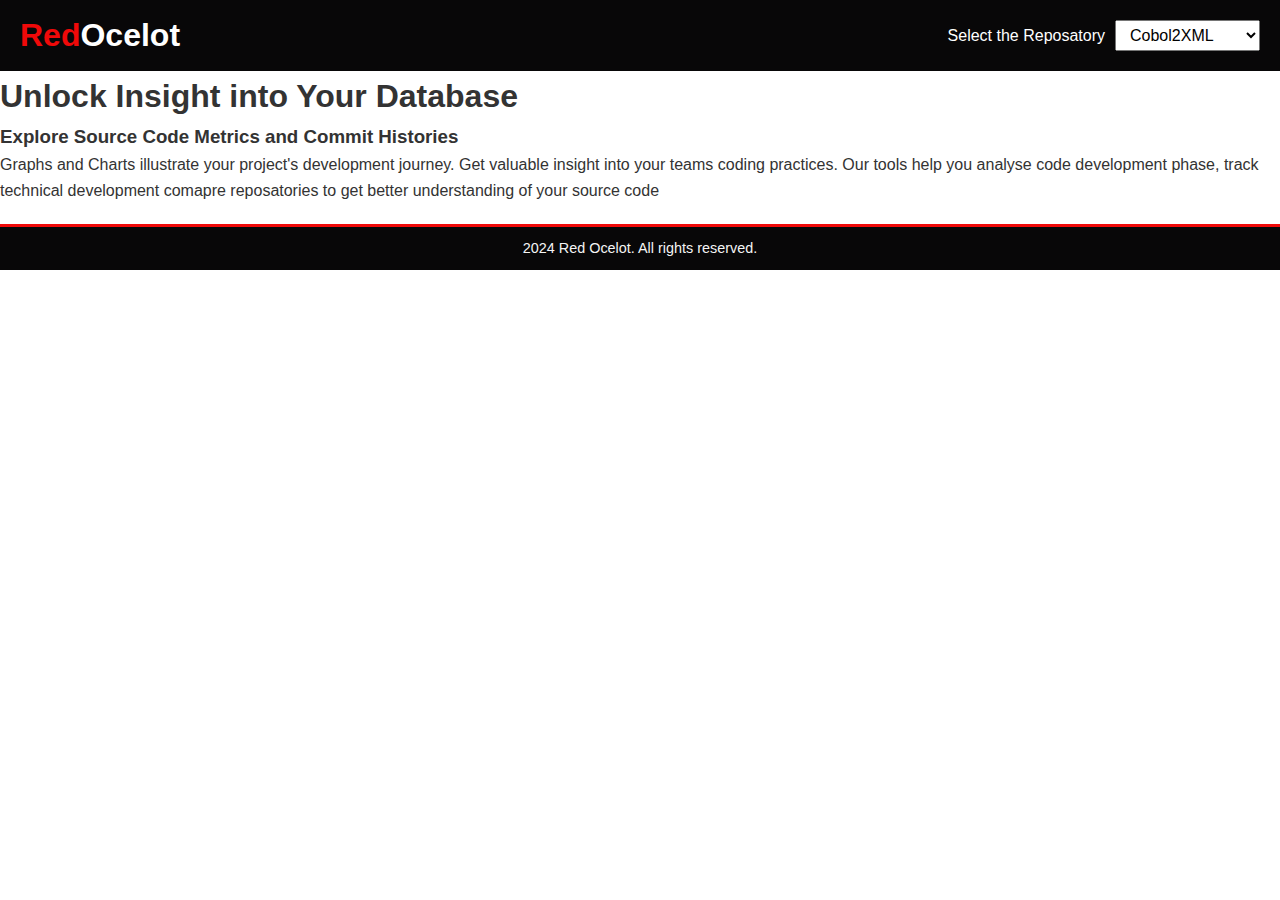
==== index.html @ 2a275e19 "Merge branch 'master' of https://github.com/RjSaqii/Red-Ocelot-Frontend merged to push changes" ====
<html>
<head>
    <meta charset="utf-8">
    <meta name="viewport" content="width=device-width, initial-scale=1"></meta>
    <link rel="stylesheet" href="style/stylesheet.css">
    <title> Red Ocelot</title> 

    <nav class="navbar">
        <h1><span class="red-text">Red</span><span class="white-text">Ocelot </span></h1>
        <div class="navbar-brand">
            <div id="dropdown-container">
                <label for="repo-dropdown"><span class="white-text"> Select the Reposatory</span></label>
                <select id="repo-dropdown">
                    <option value = "Cobol2XML">Cobol2XML</option>
                    <option value = "dubbo">dubbo</option>
                    <option value = "fhir-data-pipes"> fhir-data-pipes</option>
                </select>

            </div>
        </div>    
    </nav>

</head>
<body>
    <div class="main-content">
        <h1><strong>Unlock Insight into Your Database</strong></h1>
            <h3>Explore Source Code Metrics and Commit Histories</h3>
        <p>
            Graphs and Charts illustrate your project's development journey. Get valuable insight into your teams 
            coding practices. Our tools help you analyse code development phase, track technical development
                    comapre reposatories to get better understanding of your source code

        </p>
    </div>
<!-- 
    <div id="button-container">
        
        <button href="" onclick="showChart('Histogram')">Histogram</button>
        <button onclick="showChart('BarChart')">Bar Chart</button>
        <button onclick="showChart('Heatmap')">Heat Map</button>
        <button onclick="showChart('Piechart')">Pie Chart</button>
    </div>
     -->
</body>


    
        

    

</body>

<footer>
    <p>2024 Red Ocelot. All rights reserved.</p>
</footer>
</html>
---- style/stylesheet.css ----
/* General Reset */
* {
    margin: 0;
    padding: 0;
    box-sizing: border-box;
    font-family: Arial, sans-serif;
}

/* Body Styling */
body {
    background-color: #ffff;
    color: #333;
    line-height: 1.6;
}

/* Container */
.container-fluid {
    max-width: 1200px;
    margin: 0 auto;
    padding: 20px;
}

/* Navbar Styling */
.navbar {
    background-color: #080708;
    padding: 10px 20px;
    display: flex;
    justify-content: space-between;
    align-items: center;
}

.navbar-brand a {
    color: #f00909;
    text-decoration: none;
    font-size: 1.5em;
    font-weight: bold;
}

.navbar-menu {
    display: flex;
    gap: 20px;
    list-style: none;
}

.navbar-menu a {
    color: #f00909;
    text-decoration: none;
    font-weight: bold;
    font-size: 1em;
    transition: color 0.3s ease;
}

.navbar-menu a:hover {
    color: #fff;
}

/* Chart Containers */
.chart-container {
    display: none; /* Hide all charts by default */
    padding: 20px;
    background: #fff;
    border: 1px solid #ddd;
    border-radius: 8px;
    margin-top: 20px;
    box-shadow: 0 4px 6px rgba(0, 0, 0, 0.1);
}

.chart-container h2 {
    font-size: 1.5em;
    margin-bottom: 10px;
    color: #ffffff;
}

/* Footer Styling */
footer {
    text-align: center;
    padding: 10px 0;
    background-color: #080708;
    color: #f4f4f4;
    font-size: 0.9em;
    margin-top: 20px;
    border-top: 3px solid rgb(240, 9, 9);
}
#dropdown-container{
    display: flex;
    align-items: center;
}
#repo-dropdown{
    margin-left: 10px;
    padding: 5px 10px;
    font-size: 16px;
}
.main_content{
    align-items: center;
    line-height: 10px;
}
.red-text{
    color:#f00909
}
.white-text{
    color: white;
}
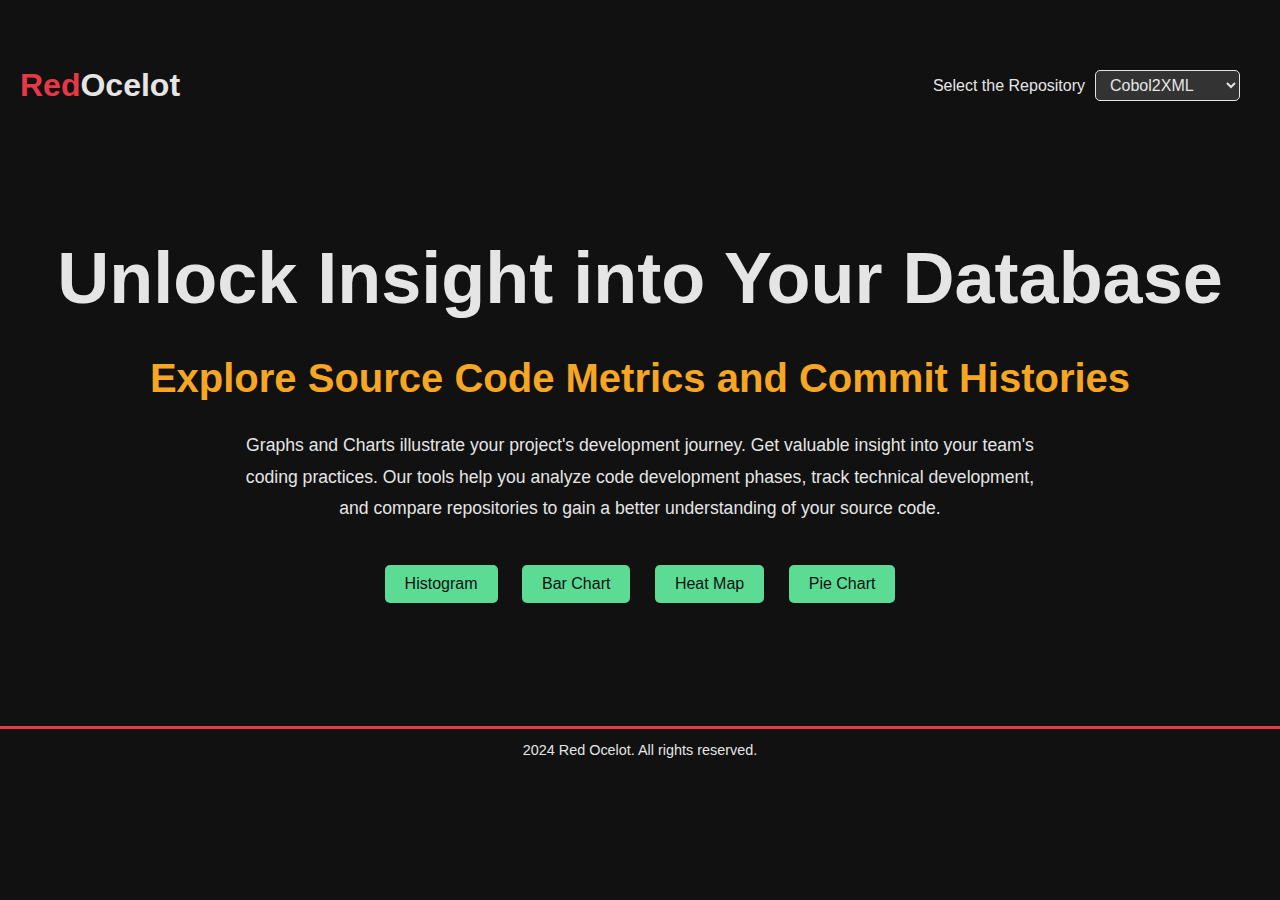
==== commit c211e619: "Changed Index & CSS" ====
--- a/index.html
+++ b/index.html
@@ -6,52 +6,40 @@
     <title> Red Ocelot</title> 
 
     <nav class="navbar">
-        <h1><span class="red-text">Red</span><span class="white-text">Ocelot </span></h1>
+        <h1><span class="red-text">Red</span><span class="white-text">Ocelot</span></h1>
         <div class="navbar-brand">
             <div id="dropdown-container">
-                <label for="repo-dropdown"><span class="white-text"> Select the Reposatory</span></label>
+                <label for="repo-dropdown"><span class="white-text">Select the Repository</span></label>
                 <select id="repo-dropdown">
-                    <option value = "Cobol2XML">Cobol2XML</option>
-                    <option value = "dubbo">dubbo</option>
-                    <option value = "fhir-data-pipes"> fhir-data-pipes</option>
+                    <option value="Cobol2XML">Cobol2XML</option>
+                    <option value="dubbo">dubbo</option>
+                    <option value="fhir-data-pipes">fhir-data-pipes</option>
                 </select>
-
             </div>
         </div>    
     </nav>
+</head>
 
-</head>
 <body>
     <div class="main-content">
         <h1><strong>Unlock Insight into Your Database</strong></h1>
-            <h3>Explore Source Code Metrics and Commit Histories</h3>
+        <h3>Explore Source Code Metrics and Commit Histories</h3>
         <p>
-            Graphs and Charts illustrate your project's development journey. Get valuable insight into your teams 
-            coding practices. Our tools help you analyse code development phase, track technical development
-                    comapre reposatories to get better understanding of your source code
-
+            Graphs and Charts illustrate your project's development journey. Get valuable insight into your team's 
+            coding practices. Our tools help you analyze code development phases, track technical development,
+            and compare repositories to gain a better understanding of your source code.
         </p>
     </div>
-<!-- 
+ 
     <div id="button-container">
-        
-        <button href="" onclick="showChart('Histogram')">Histogram</button>
+        <button href="#" onclick="showChart('Histogram')">Histogram</button>
         <button onclick="showChart('BarChart')">Bar Chart</button>
         <button onclick="showChart('Heatmap')">Heat Map</button>
         <button onclick="showChart('Piechart')">Pie Chart</button>
-    </div>
-     -->
-</body>
-
-
-    
-        
-
-    
-
+    </div>     
 </body>
 
 <footer>
     <p>2024 Red Ocelot. All rights reserved.</p>
 </footer>
-</html>
+</html>--- a/style/stylesheet.css
+++ b/style/stylesheet.css
@@ -3,14 +3,21 @@
     margin: 0;
     padding: 0;
     box-sizing: border-box;
-    font-family: Arial, sans-serif;
+    font-family: Poppins, sans-serif;
+    background-color: #111111;
+    color: #e5e5e5;
 }
 
 /* Body Styling */
 body {
-    background-color: #ffff;
-    color: #333;
-    line-height: 1.6;
+    line-height: 1.6;    
+    display: flex; 
+    flex-direction: column; 
+    min-height: 100vh;
+}
+
+body > * {
+    flex: 1; 
 }
 
 /* Container */
@@ -22,7 +29,7 @@
 
 /* Navbar Styling */
 .navbar {
-    background-color: #080708;
+    background-color: #111111;
     padding: 10px 20px;
     display: flex;
     justify-content: space-between;
@@ -54,49 +61,93 @@
     color: #fff;
 }
 
-/* Chart Containers */
-.chart-container {
-    display: none; /* Hide all charts by default */
-    padding: 20px;
-    background: #fff;
-    border: 1px solid #ddd;
-    border-radius: 8px;
-    margin-top: 20px;
-    box-shadow: 0 4px 6px rgba(0, 0, 0, 0.1);
+/* Dropdown Styling */
+#dropdown-container {
+    display: flex;
+    align-items: center;
+    margin-right: 20px; 
 }
 
-.chart-container h2 {
-    font-size: 1.5em;
+#repo-dropdown {
+    margin-left: 10px; 
+    padding: 5px 10px;
+    font-size: 16px;
+    border: 1px solid #e5e5e5; 
+    background-color: #333333; 
+    color: #e5e5e5;
+    border-radius: 5px;
+    transition: background-color 0.3s ease;
+}
+
+#repo-dropdown:hover {
+    background-color: #444444; 
+}
+
+/* Main Content Styling */
+.main-content {
+    text-align: center; 
+    margin-top: 50px; 
+}
+
+.main-content h1 {
+    color: #5CDB95; 
+    font-size: 4.5em;
     margin-bottom: 10px;
-    color: #ffffff;
+}
+
+.main-content h3 {
+    color: #F5A623; 
+    font-size: 2.5em;
+    margin-bottom: 20px;
+}
+
+.main-content p {
+    font-size: 1.1em;
+    line-height: 1.8;
+    max-width: 800px;
+    margin: 0 auto;
+    color: #e5e5e5;
+}
+
+/* Button Styling */
+#button-container {
+    text-align: center;
+    margin-top: 30px;
+}
+
+#button-container button {
+    background-color: #5CDB95;
+    color: #111111;
+    font-size: 1em;
+    padding: 10px 20px;
+    margin: 10px;
+    border: none;
+    border-radius: 5px;
+    cursor: pointer;
+    transition: background-color 0.3s ease, transform 0.2s ease;
+}
+
+#button-container button:hover {
+    background-color: #444444;
+    color: #e5e5e5;
+    transform: scale(1.05);
+}
+
+/* Accent Colors for Highlights */
+.red-text {
+    color: #E63946;
+}
+
+.white-text {
+    color: #e5e5e5;
 }
 
 /* Footer Styling */
 footer {
     text-align: center;
     padding: 10px 0;
-    background-color: #080708;
-    color: #f4f4f4;
+    color: #e5e5e5;
     font-size: 0.9em;
     margin-top: 20px;
-    border-top: 3px solid rgb(240, 9, 9);
+    border-top: 3px solid #E63946;
 }
-#dropdown-container{
-    display: flex;
-    align-items: center;
-}
-#repo-dropdown{
-    margin-left: 10px;
-    padding: 5px 10px;
-    font-size: 16px;
-}
-.main_content{
-    align-items: center;
-    line-height: 10px;
-}
-.red-text{
-    color:#f00909
-}
-.white-text{
-    color: white;
-}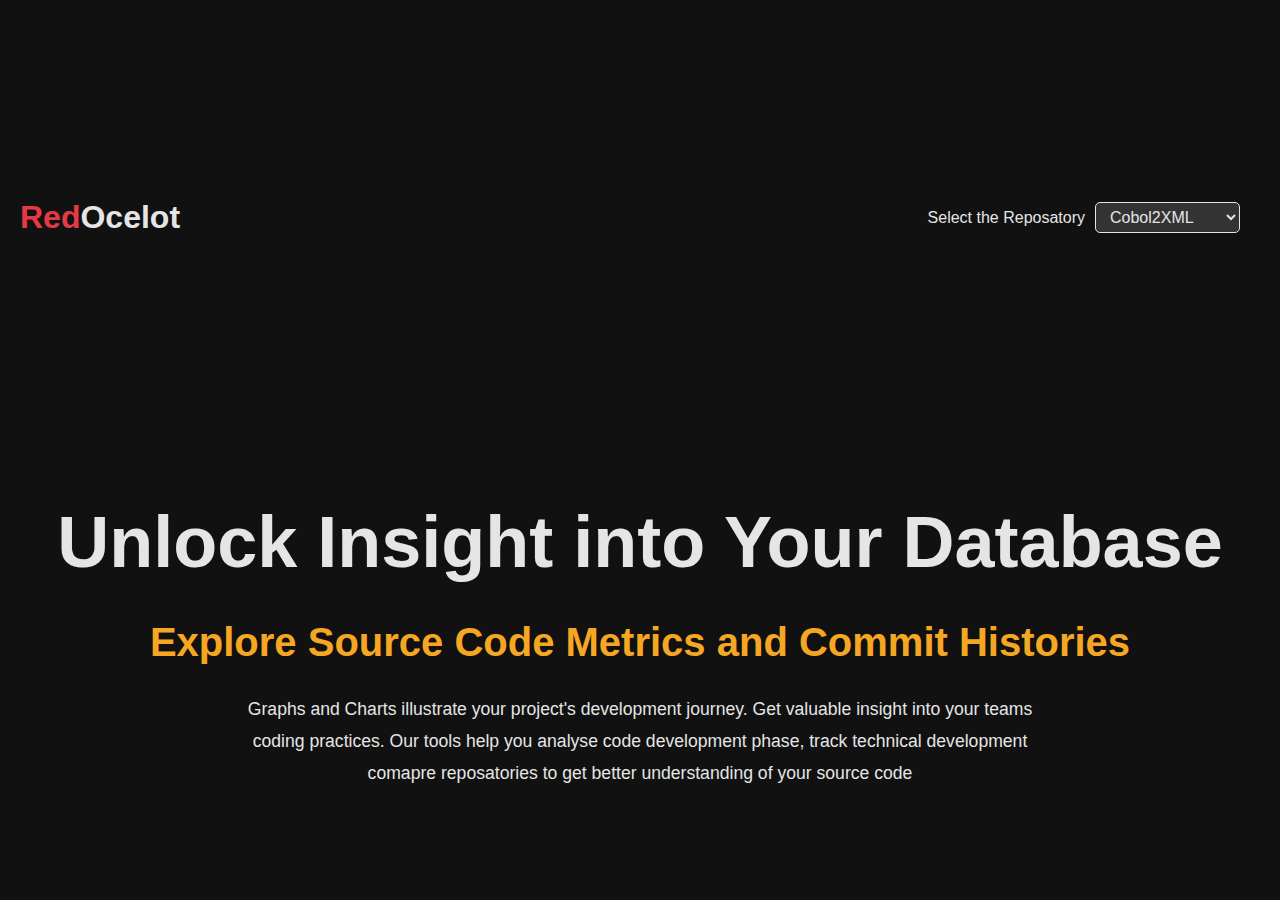
==== commit 4058bd90: "added methods to integrate API, added methods to create pie chart visualisation, have one working vi" ====
--- a/index.html
+++ b/index.html
@@ -6,40 +6,55 @@
     <title> Red Ocelot</title> 
 
     <nav class="navbar">
-        <h1><span class="red-text">Red</span><span class="white-text">Ocelot</span></h1>
+        <h1><span class="red-text">Red</span><span class="white-text">Ocelot </span></h1>
         <div class="navbar-brand">
             <div id="dropdown-container">
-                <label for="repo-dropdown"><span class="white-text">Select the Repository</span></label>
+                <label for="repo-dropdown"><span class="white-text"> Select the Reposatory</span></label>
                 <select id="repo-dropdown">
-                    <option value="Cobol2XML">Cobol2XML</option>
-                    <option value="dubbo">dubbo</option>
-                    <option value="fhir-data-pipes">fhir-data-pipes</option>
+                    <option value = "Cobol2XML">Cobol2XML</option>
+                    <option value = "dubbo">dubbo</option>
+                    <option value = "fhir-data-pipes"> fhir-data-pipes</option>
                 </select>
+
             </div>
         </div>    
     </nav>
+
 </head>
-
 <body>
     <div class="main-content">
         <h1><strong>Unlock Insight into Your Database</strong></h1>
-        <h3>Explore Source Code Metrics and Commit Histories</h3>
+            <h3>Explore Source Code Metrics and Commit Histories</h3>
         <p>
-            Graphs and Charts illustrate your project's development journey. Get valuable insight into your team's 
-            coding practices. Our tools help you analyze code development phases, track technical development,
-            and compare repositories to gain a better understanding of your source code.
+            Graphs and Charts illustrate your project's development journey. Get valuable insight into your teams 
+            coding practices. Our tools help you analyse code development phase, track technical development
+                    comapre reposatories to get better understanding of your source code
+
         </p>
     </div>
- 
+
+    
+
+<!-- 
     <div id="button-container">
-        <button href="#" onclick="showChart('Histogram')">Histogram</button>
+        
+        <button href="" onclick="showChart('Histogram')">Histogram</button>
         <button onclick="showChart('BarChart')">Bar Chart</button>
         <button onclick="showChart('Heatmap')">Heat Map</button>
         <button onclick="showChart('Piechart')">Pie Chart</button>
-    </div>     
+    </div>
+    
+</body>
+
+
+    
+        
+
+    
+
 </body>
 
 <footer>
     <p>2024 Red Ocelot. All rights reserved.</p>
 </footer>
-</html>+</html>
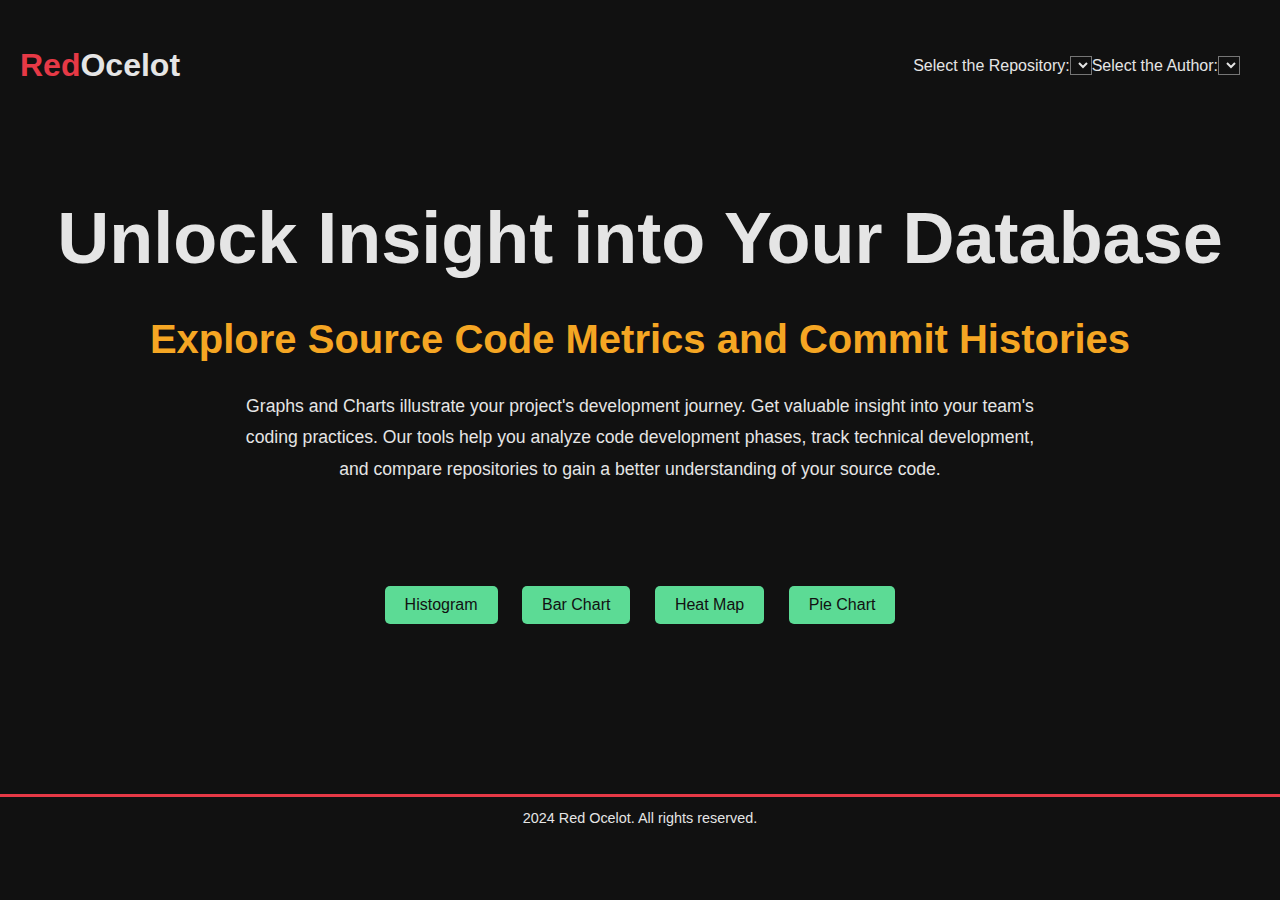
==== commit 0f9f7fe9: "dropdown repo" ====
--- a/index.html
+++ b/index.html
@@ -1,60 +1,90 @@
-<html>
+<!DOCTYPE html>
+<html lang="en">
 <head>
-    <meta charset="utf-8">
-    <meta name="viewport" content="width=device-width, initial-scale=1"></meta>
+    <meta charset="UTF-8">
+    <meta name="viewport" content="width=device-width, initial-scale=1.0">
     <link rel="stylesheet" href="style/stylesheet.css">
-    <title> Red Ocelot</title> 
+    <title>Red Ocelot</title>
+</head>
 
+<body>
+    <!-- Navbar -->
     <nav class="navbar">
-        <h1><span class="red-text">Red</span><span class="white-text">Ocelot </span></h1>
+        <h1><span class="red-text">Red</span><span class="white-text">Ocelot</span></h1>
         <div class="navbar-brand">
             <div id="dropdown-container">
-                <label for="repo-dropdown"><span class="white-text"> Select the Reposatory</span></label>
-                <select id="repo-dropdown">
-                    <option value = "Cobol2XML">Cobol2XML</option>
-                    <option value = "dubbo">dubbo</option>
-                    <option value = "fhir-data-pipes"> fhir-data-pipes</option>
+                <label for="multioptions"><span class="white-text">Select the Repository:</span></label>
+                <select id="multioptions" name="multioptions">
                 </select>
 
+                <label for="authors"><span class="white-text">Select the Author:</span></label>
+                <select name="authors" id="authors">
+                </select>
             </div>
         </div>    
     </nav>
-
-</head>
-<body>
+    <!-- Main Content -->
     <div class="main-content">
         <h1><strong>Unlock Insight into Your Database</strong></h1>
-            <h3>Explore Source Code Metrics and Commit Histories</h3>
+        <h3>Explore Source Code Metrics and Commit Histories</h3>
         <p>
-            Graphs and Charts illustrate your project's development journey. Get valuable insight into your teams 
-            coding practices. Our tools help you analyse code development phase, track technical development
-                    comapre reposatories to get better understanding of your source code
-
+            Graphs and Charts illustrate your project's development journey. Get valuable insight into your team's 
+            coding practices. Our tools help you analyze code development phases, track technical development,
+            and compare repositories to gain a better understanding of your source code.
         </p>
     </div>
 
-    
-
-<!-- 
+    <!-- Buttons -->
     <div id="button-container">
-        
-        <button href="" onclick="showChart('Histogram')">Histogram</button>
+        <button onclick="showChart('Histogram')">Histogram</button>
         <button onclick="showChart('BarChart')">Bar Chart</button>
         <button onclick="showChart('Heatmap')">Heat Map</button>
-        <button onclick="showChart('Piechart')">Pie Chart</button>
+        <button onclick="renderPieChart()">Pie Chart</button>
     </div>
-    
+
+    <!-- Pie Chart Container -->
+    <div id="pieChart" style="width: 600px; height: 400px; margin-top: 20px;"></div>
+
+    <footer>
+        <p>2024 Red Ocelot. All rights reserved.</p>
+    </footer>
+
+    <script>
+        // Render the pie chart for the selected repository
+        async function renderPieChart() {
+            const currentRepoName = document.getElementById('multioptions').value;
+            try {
+                const plotData = await getPlots(currentRepoName); 
+                createPieChart(plotData, "pieChart");
+            } catch (error) {
+                console.error("Error rendering pie chart:", error);
+            }
+        }
+
+        // Populate the repository dropdown dynamically
+        async function populateDropDown() {
+            try {
+                const repoNameData = await getRepoNames(); // Fetch repository names
+                const select = document.getElementById("multioptions");
+
+                // Add options to the dropdown
+                repoNameData.forEach(repo => {
+                    const option = document.createElement('option');
+                    option.text = repo.name; // Repository name
+                    option.value = repo.name; // Value of the option
+                    select.appendChild(option);
+                });
+
+                console.log('Dropdown populated successfully.');
+            } catch (error) {
+                console.error("Error populating dropdown:", error);
+            }
+        }
+
+        // Initialize the page
+        document.addEventListener("DOMContentLoaded", () => {
+            populateDropDown(); // Populate the dropdown when the page loads
+        });
+    </script>
 </body>
-
-
-    
-        
-
-    
-
-</body>
-
-<footer>
-    <p>2024 Red Ocelot. All rights reserved.</p>
-</footer>
 </html>
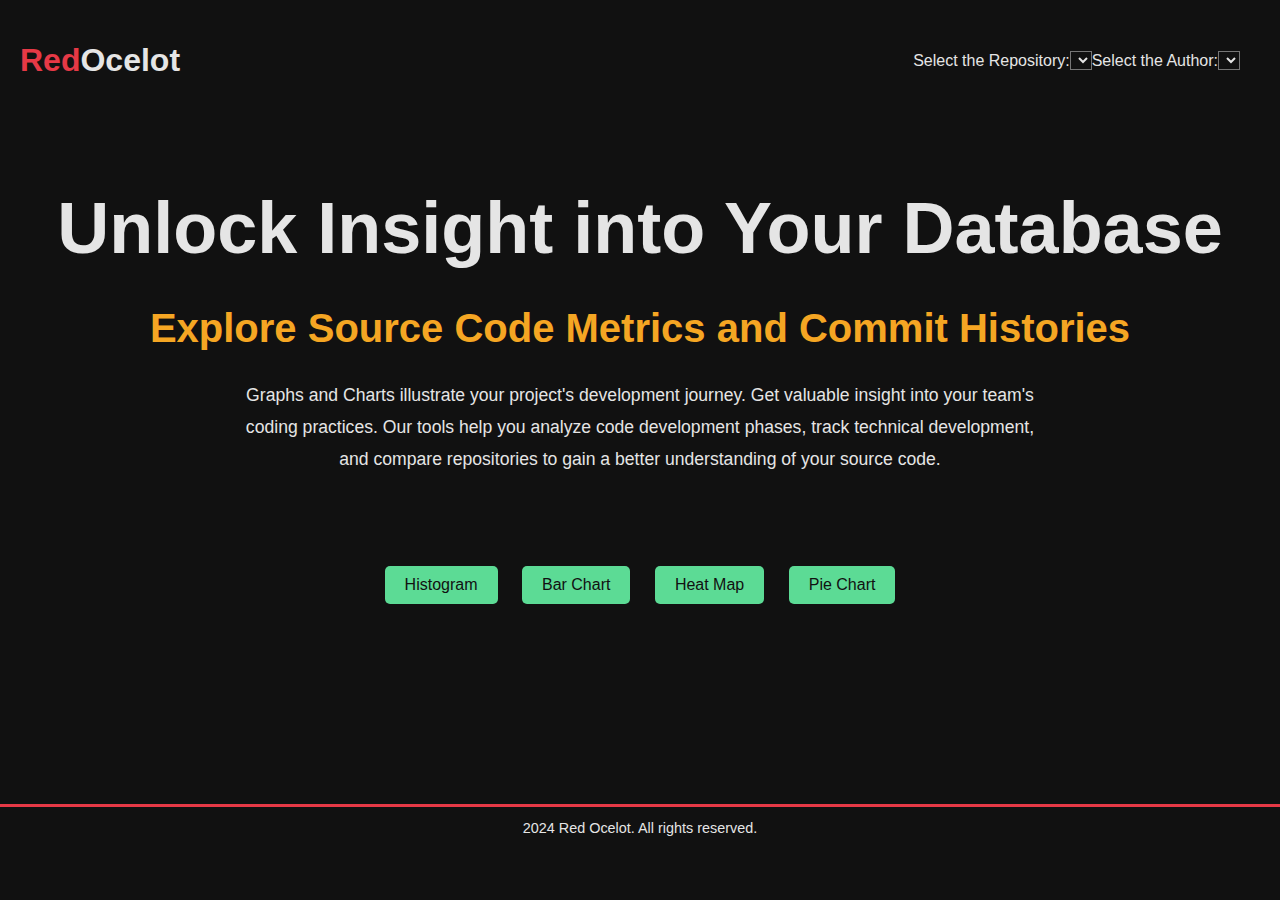
==== commit 83efc889: "the dropdwons work" ====
--- a/index.html
+++ b/index.html
@@ -13,14 +13,14 @@
         <h1><span class="red-text">Red</span><span class="white-text">Ocelot</span></h1>
         <div class="navbar-brand">
             <div id="dropdown-container">
+                <script src="./script/script.js"></script>
                 <label for="multioptions"><span class="white-text">Select the Repository:</span></label>
                 <select id="multioptions" name="multioptions">
                 </select>
-
                 <label for="authors"><span class="white-text">Select the Author:</span></label>
-                <select name="authors" id="authors">
-                </select>
+                <select name="authors" id="authors"></select>
             </div>
+            <script defer src="https://cdn.plot.ly/plotly-latest.min.js"></script>
         </div>    
     </nav>
     <!-- Main Content -->
@@ -45,46 +45,87 @@
     <!-- Pie Chart Container -->
     <div id="pieChart" style="width: 600px; height: 400px; margin-top: 20px;"></div>
 
-    <footer>
-        <p>2024 Red Ocelot. All rights reserved.</p>
-    </footer>
+    
 
     <script>
         // Render the pie chart for the selected repository
-        async function renderPieChart() {
-            const currentRepoName = document.getElementById('multioptions').value;
-            try {
-                const plotData = await getPlots(currentRepoName); 
-                createPieChart(plotData, "pieChart");
-            } catch (error) {
-                console.error("Error rendering pie chart:", error);
-            }
+        async function renderPieChart(repoName) {
+    
+            // Get the currently selected repository name
+            const currentRepoName = document.getElementById("multioptions").value;
+
+         try {
+            // Fetch plot data from the API
+            const plotData = await getPlots(currentRepoName); // Uses the getPlots function
+
+            // Create the pie chart
+            createPieChart(plotData, "pieChart"); // Render the chart in the #pieChart element
+        } catch (error) {
+        console.error("Error rendering pie chart:", error);
         }
+    }
 
         // Populate the repository dropdown dynamically
         async function populateDropDown() {
-            try {
-                const repoNameData = await getRepoNames(); // Fetch repository names
-                const select = document.getElementById("multioptions");
+            var repoNameData = await getRepoNames()
 
-                // Add options to the dropdown
-                repoNameData.forEach(repo => {
-                    const option = document.createElement('option');
-                    option.text = repo.name; // Repository name
-                    option.value = repo.name; // Value of the option
-                    select.appendChild(option);
-                });
 
-                console.log('Dropdown populated successfully.');
-            } catch (error) {
-                console.error("Error populating dropdown:", error);
+            var parent = document.body
+            let select = document.getElementById("multioptions")
+
+
+            for (let i = 0; i < repoNameData.length; i++) {
+                const repoName = repoNameData[i].name;
+
+                let option = document.createElement('option')
+                option.text = repoName
+                option.value = repoName
+                option.setAttribute("id", "multioptions")
+
+                select.appendChild(option)
             }
+            // Render pie chart for the first repository by default
+            if (repoNameData.length > 0) {
+                    await renderPieChart();
+                }
         }
+        async function populateAuthorsDropDown() {
+            var currentRepoName = document.getElementById("multioptions").value
+            var authorData = await getAuthors(currentRepoName)
+            console.log(authorData)
 
-        // Initialize the page
-        document.addEventListener("DOMContentLoaded", () => {
-            populateDropDown(); // Populate the dropdown when the page loads
-        });
+            var parent = document.body
+            let select = document.getElementById("authors")
+
+                for (let i = 0; i < authorData.length; i++) {
+                    const author = authorData[i].author;
+
+                    let option = document.createElement('option')
+                    option.text = author
+                    option.value = author
+                    option.setAttribute("id", "multioptions")
+
+                    select.appendChild(option)
+                }
+            }
+    populateDropDown().then(()=>{
+        populateAuthorsDropDown()
+    });
+
+    let repoOptions = document.getElementById("multioptions")
+    let authorOptions = document.getElementById("authors")
+    repoOptions.addEventListener('change', function(event){
+        authorOptions.options.length = 0
+        populateAuthorsDropDown()
+        renderPieChart()
+    })
+    </script>
+
+    <div id="pieChart"></div>
+        
     </script>
 </body>
+<footer>
+    <p>2024 Red Ocelot. All rights reserved.</p>
+</footer>
 </html>
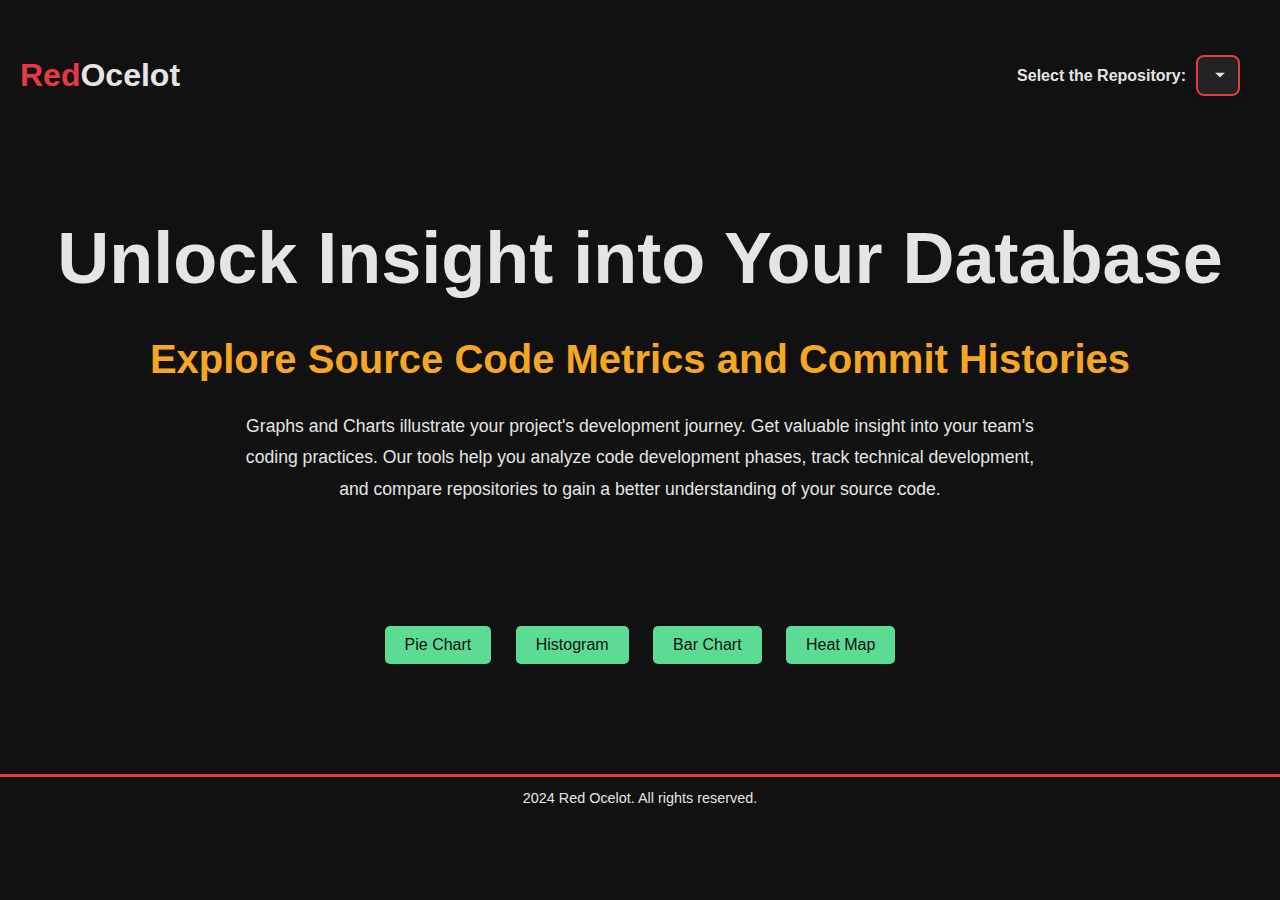
==== commit 029118f4: "Fully integrated Pie Chart" ====
--- a/index.html
+++ b/index.html
@@ -1,11 +1,13 @@
 <!DOCTYPE html>
 <html lang="en">
-<head>
-    <meta charset="UTF-8">
-    <meta name="viewport" content="width=device-width, initial-scale=1.0">
-    <link rel="stylesheet" href="style/stylesheet.css">
-    <title>Red Ocelot</title>
-</head>
+    <head>
+        <meta charset="UTF-8">
+        <meta name="viewport" content="width=device-width, initial-scale=1.0">
+        <link rel="stylesheet" href="style/stylesheet.css">
+        <script defer src="https://cdn.plot.ly/plotly-latest.min.js"></script>
+        <script defer src="./script/script.js"></script>
+        <title>Red Ocelot</title>
+    </head>
 
 <body>
     <!-- Navbar -->
@@ -13,16 +15,12 @@
         <h1><span class="red-text">Red</span><span class="white-text">Ocelot</span></h1>
         <div class="navbar-brand">
             <div id="dropdown-container">
-                <script src="./script/script.js"></script>
                 <label for="multioptions"><span class="white-text">Select the Repository:</span></label>
-                <select id="multioptions" name="multioptions">
-                </select>
-                <label for="authors"><span class="white-text">Select the Author:</span></label>
-                <select name="authors" id="authors"></select>
+                <select id="multioptions" name="multioptions"></select>
             </div>
-            <script defer src="https://cdn.plot.ly/plotly-latest.min.js"></script>
-        </div>    
+        </div>
     </nav>
+    
     <!-- Main Content -->
     <div class="main-content">
         <h1><strong>Unlock Insight into Your Database</strong></h1>
@@ -36,96 +34,107 @@
 
     <!-- Buttons -->
     <div id="button-container">
+        <button id="pieChartBtn">Pie Chart</button>
         <button onclick="showChart('Histogram')">Histogram</button>
         <button onclick="showChart('BarChart')">Bar Chart</button>
         <button onclick="showChart('Heatmap')">Heat Map</button>
-        <button onclick="renderPieChart()">Pie Chart</button>
     </div>
 
     <!-- Pie Chart Container -->
-    <div id="pieChart" style="width: 600px; height: 400px; margin-top: 20px;"></div>
+    <div id="pieChartSection" class="hidden">
+        <h1>Pie Chart Visualization</h1>
+        <div id="pieChart" style="width: 600px; height: 400px; margin: auto;"></div>
+    </div>
 
+            <!-- JavaScript -->
+            <script>
+                // Show Pie Chart Section and Hide Others
+                function showPieChartSection() {
+                    document.querySelector('.main-content').classList.add('hidden');
+                    document.getElementById('button-container').classList.add('hidden');
+                    document.getElementById('pieChartSection').classList.remove('hidden');
+                    renderPieChart();
+                }   
+
+                document.getElementById('pieChartBtn').addEventListener('click', showPieChartSection);
+
+                // Fetch repository names
+                async function getRepoNames() {
+                    return await sendGetRequest('getreponames'); // Replace with your actual API call
+                }
     
+                // Fetch authors by repository
+                async function getAuthors(repoName) {
+                    return await sendPostRequest('authorsbyreponame', { reponame: repoName }); // Replace with your API call
+                }
+    
+                // Fetch pie chart data
+                async function getPlots(repoName) {
+                    return await sendPostRequest('piechart', { reponame: repoName }); // Replace with your API call
+                }
+    
+                // Create pie chart
+                function createPieChart(plotData, targetElementId) {
+                    const parsedData = JSON.parse(plotData);
+                    const data = parsedData.data;
+                    const layout = parsedData.layout;
+    
+                    // Ensure 'type' is set to 'pie'
+                    data.forEach(trace => trace.type = 'pie');
+    
+                    // Render chart with Plotly
+                    Plotly.newPlot(targetElementId, data, layout);
+                }
+    
+                // Render the pie chart
+                async function renderPieChart() {
+                    const currentRepoName = document.getElementById('multioptions').value;
+    
+                    try {
+                        const plotData = await getPlots(currentRepoName);
+                        createPieChart(plotData, 'pieChart');
+                    } catch (error) {
+                        console.error('Error rendering pie chart:', error);
+                    }
+                }
+    
+                // Populate dropdown with repositories
+                async function populateDropDown() {
+                    const repoNameData = await getRepoNames();
+                    const select = document.getElementById('multioptions');
+    
+                    // Clear existing options
+                    select.innerHTML = '';
+    
+                    // Populate with new options
+                    repoNameData.forEach(repo => {
+                        const option = document.createElement('option');
+                        option.text = repo.name;
+                        option.value = repo.name;
+                        select.appendChild(option);
+                    });
+    
+                    // Render the pie chart for the first repository by default
+                    if (repoNameData.length > 0) {
+                        await renderPieChart();
+                    }
+                }
+    
+                // Initialize dropdowns and event listeners
+                document.addEventListener('DOMContentLoaded', async () => {
+                    await populateDropDown();
+    
+                    const repoOptions = document.getElementById('multioptions');
+                    repoOptions.addEventListener('change', async () => {
+                        await renderPieChart();
+                    });
+                });
 
-    <script>
-        // Render the pie chart for the selected repository
-        async function renderPieChart(repoName) {
-    
-            // Get the currently selected repository name
-            const currentRepoName = document.getElementById("multioptions").value;
+                
+            </script>
 
-         try {
-            // Fetch plot data from the API
-            const plotData = await getPlots(currentRepoName); // Uses the getPlots function
-
-            // Create the pie chart
-            createPieChart(plotData, "pieChart"); // Render the chart in the #pieChart element
-        } catch (error) {
-        console.error("Error rendering pie chart:", error);
-        }
-    }
-
-        // Populate the repository dropdown dynamically
-        async function populateDropDown() {
-            var repoNameData = await getRepoNames()
-
-
-            var parent = document.body
-            let select = document.getElementById("multioptions")
-
-
-            for (let i = 0; i < repoNameData.length; i++) {
-                const repoName = repoNameData[i].name;
-
-                let option = document.createElement('option')
-                option.text = repoName
-                option.value = repoName
-                option.setAttribute("id", "multioptions")
-
-                select.appendChild(option)
-            }
-            // Render pie chart for the first repository by default
-            if (repoNameData.length > 0) {
-                    await renderPieChart();
-                }
-        }
-        async function populateAuthorsDropDown() {
-            var currentRepoName = document.getElementById("multioptions").value
-            var authorData = await getAuthors(currentRepoName)
-            console.log(authorData)
-
-            var parent = document.body
-            let select = document.getElementById("authors")
-
-                for (let i = 0; i < authorData.length; i++) {
-                    const author = authorData[i].author;
-
-                    let option = document.createElement('option')
-                    option.text = author
-                    option.value = author
-                    option.setAttribute("id", "multioptions")
-
-                    select.appendChild(option)
-                }
-            }
-    populateDropDown().then(()=>{
-        populateAuthorsDropDown()
-    });
-
-    let repoOptions = document.getElementById("multioptions")
-    let authorOptions = document.getElementById("authors")
-    repoOptions.addEventListener('change', function(event){
-        authorOptions.options.length = 0
-        populateAuthorsDropDown()
-        renderPieChart()
-    })
-    </script>
-
-    <div id="pieChart"></div>
-        
-    </script>
 </body>
-<footer>
-    <p>2024 Red Ocelot. All rights reserved.</p>
-</footer>
+    <footer>
+        <p>2024 Red Ocelot. All rights reserved.</p>
+    </footer>
 </html>
--- a/style/stylesheet.css
+++ b/style/stylesheet.css
@@ -4,12 +4,12 @@
     padding: 0;
     box-sizing: border-box;
     font-family: Poppins, sans-serif;
-    background-color: #111111;
     color: #e5e5e5;
 }
 
 /* Body Styling */
 body {
+    background-color: #111111;
     line-height: 1.6;    
     display: flex; 
     flex-direction: column; 
@@ -29,7 +29,6 @@
 
 /* Navbar Styling */
 .navbar {
-    background-color: #111111;
     padding: 10px 20px;
     display: flex;
     justify-content: space-between;
@@ -61,26 +60,57 @@
     color: #fff;
 }
 
-/* Dropdown Styling */
+/* Dropdown Container */
 #dropdown-container {
     display: flex;
     align-items: center;
     margin-right: 20px; 
-}
-
-#repo-dropdown {
-    margin-left: 10px; 
-    padding: 5px 10px;
-    font-size: 16px;
-    border: 1px solid #e5e5e5; 
-    background-color: #333333; 
-    color: #e5e5e5;
-    border-radius: 5px;
-    transition: background-color 0.3s ease;
-}
-
-#repo-dropdown:hover {
-    background-color: #444444; 
+    font-size: 1em; /* Ensure consistent text size */
+    gap: 10px; /* Add spacing between label and dropdown */
+}
+
+/* Dropdown Styling */
+#multioptions {
+    padding: 10px;
+    font-size: 1em;
+    border: 2px solid #E63946; /* Modern border with an accent color */
+    border-radius: 8px; /* Rounded corners for a modern look */
+    background-color: #222222; /* Slightly lighter than the navbar for contrast */
+    color: #e5e5e5; /* Ensure text is visible */
+    cursor: pointer; /* Change cursor to indicate interactivity */
+    transition: all 0.3s ease; /* Smooth transition for hover effects */
+    box-shadow: 0px 4px 6px rgba(0, 0, 0, 0.1); /* Subtle shadow for depth */
+}
+
+/* Hover Effect */
+#multioptions:hover {
+    background-color: #333333; /* Slightly lighter for hover effect */
+    border-color: #5CDB95; /* Change border color on hover */
+}
+
+/* Focused Dropdown */
+#multioptions:focus {
+    outline: none; /* Remove default browser outline */
+    border-color: #F5A623; /* Highlight border when focused */
+    box-shadow: 0px 0px 8px rgba(245, 166, 35, 0.6); /* Add glow effect */
+}
+
+/* Label Styling */
+#dropdown-container label {
+    font-weight: bold; /* Emphasize label */
+    color: #e5e5e5; /* Match the overall theme */
+}
+
+/* Dropdown Arrow Customization */
+#multioptions {
+    appearance: none; /* Remove default browser arrow */
+    -webkit-appearance: none;
+    -moz-appearance: none;
+    background-image: url("data:image/svg+xml;charset=UTF-8,%3Csvg xmlns='http://www.w3.org/2000/svg' viewBox='0 0 20 20'%3E%3Cpath fill='%23e5e5e5' d='M10 12l-6-6h12z'/%3E%3C/svg%3E");
+    background-repeat: no-repeat;
+    background-position: right 10px center;
+    background-size: 1em;
+    padding-right: 30px; /* Add padding for custom arrow */
 }
 
 /* Main Content Styling */
@@ -142,6 +172,31 @@
     color: #e5e5e5;
 }
 
+#pieChart {
+    background-color: #111111; /* Match the page background */
+    color: #e5e5e5; /* Set text color */
+    padding: 20px; /* Add some padding for better spacing */
+    border-radius: 10px; /* Optional for a rounded look */
+    display: block; /* Ensure it’s visible */
+    width: 100%; /* Ensure responsiveness */
+    max-width: 800px; /* Limit the width */
+    margin: 0 auto; /* Center the chart */
+    z-index: 10; /* Ensure it’s on top */
+}
+
+/* New class to hide elements */
+.hidden {
+    display: none;
+}
+
+/* Ensure Pie Chart Section visibility */
+#pieChartSection h1 {
+    text-align: center;
+    color: #F5A623;
+    margin-bottom: 20px;
+}
+
+
 /* Footer Styling */
 footer {
     text-align: center;
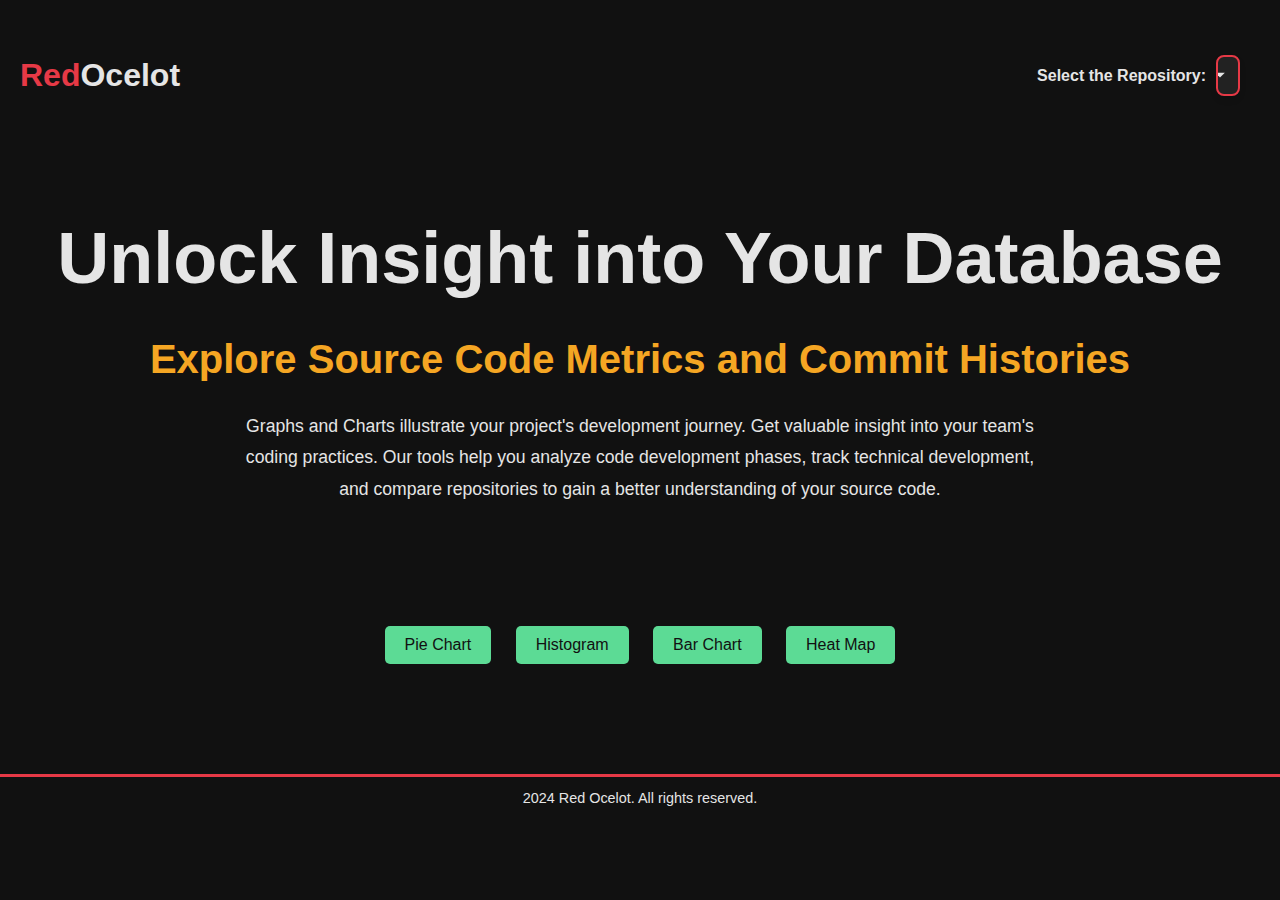
==== commit 96b26dd5: "Current status of Histrogram" ====
--- a/index.html
+++ b/index.html
@@ -44,6 +44,7 @@
     <div id="pieChartSection" class="hidden">
         <h1>Pie Chart Visualization</h1>
         <div id="pieChart" style="width: 600px; height: 400px; margin: auto;"></div>
+        <button id="backButton" class="back-button">Back to Main Page</button>
     </div>
 
             <!-- JavaScript -->
--- a/style/stylesheet.css
+++ b/style/stylesheet.css
@@ -65,52 +65,52 @@
     display: flex;
     align-items: center;
     margin-right: 20px; 
-    font-size: 1em; /* Ensure consistent text size */
-    gap: 10px; /* Add spacing between label and dropdown */
+    font-size: 1em; 
+    gap: 10px; 
 }
 
 /* Dropdown Styling */
 #multioptions {
     padding: 10px;
     font-size: 1em;
-    border: 2px solid #E63946; /* Modern border with an accent color */
-    border-radius: 8px; /* Rounded corners for a modern look */
-    background-color: #222222; /* Slightly lighter than the navbar for contrast */
-    color: #e5e5e5; /* Ensure text is visible */
-    cursor: pointer; /* Change cursor to indicate interactivity */
-    transition: all 0.3s ease; /* Smooth transition for hover effects */
-    box-shadow: 0px 4px 6px rgba(0, 0, 0, 0.1); /* Subtle shadow for depth */
+    border: 2px solid #E63946; 
+    border-radius: 8px; 
+    background-color: #222222; 
+    color: #e5e5e5;
+    cursor: pointer; 
+    transition: all 0.3s ease; 
+    box-shadow: 0px 4px 6px rgba(0, 0, 0, 0.1); 
 }
 
 /* Hover Effect */
 #multioptions:hover {
-    background-color: #333333; /* Slightly lighter for hover effect */
-    border-color: #5CDB95; /* Change border color on hover */
+    background-color: #333333; 
+    border-color: #5CDB95; 
 }
 
 /* Focused Dropdown */
 #multioptions:focus {
-    outline: none; /* Remove default browser outline */
-    border-color: #F5A623; /* Highlight border when focused */
-    box-shadow: 0px 0px 8px rgba(245, 166, 35, 0.6); /* Add glow effect */
+    outline: none; 
+    border-color: #F5A623; 
+    box-shadow: 0px 0px 8px rgba(245, 166, 35, 0.6); 
 }
 
 /* Label Styling */
 #dropdown-container label {
-    font-weight: bold; /* Emphasize label */
-    color: #e5e5e5; /* Match the overall theme */
+    font-weight: bold; 
+    color: #e5e5e5; 
 }
 
 /* Dropdown Arrow Customization */
 #multioptions {
-    appearance: none; /* Remove default browser arrow */
+    appearance: none; 
     -webkit-appearance: none;
     -moz-appearance: none;
     background-image: url("data:image/svg+xml;charset=UTF-8,%3Csvg xmlns='http://www.w3.org/2000/svg' viewBox='0 0 20 20'%3E%3Cpath fill='%23e5e5e5' d='M10 12l-6-6h12z'/%3E%3C/svg%3E");
     background-repeat: no-repeat;
     background-position: right 10px center;
     background-size: 1em;
-    padding-right: 30px; /* Add padding for custom arrow */
+    padding-right: 30px; 
 }
 
 /* Main Content Styling */
@@ -173,15 +173,15 @@
 }
 
 #pieChart {
-    background-color: #111111; /* Match the page background */
-    color: #e5e5e5; /* Set text color */
-    padding: 20px; /* Add some padding for better spacing */
-    border-radius: 10px; /* Optional for a rounded look */
-    display: block; /* Ensure it’s visible */
-    width: 100%; /* Ensure responsiveness */
-    max-width: 800px; /* Limit the width */
-    margin: 0 auto; /* Center the chart */
-    z-index: 10; /* Ensure it’s on top */
+    background-color: #111111; 
+    color: #e5e5e5; 
+    padding: 20px; 
+    border-radius: 10px; 
+    display: block; 
+    width: 100%; 
+    max-width: 800px; 
+    margin: 0 auto; 
+    z-index: 10; 
 }
 
 /* New class to hide elements */
@@ -196,6 +196,87 @@
     margin-bottom: 20px;
 }
 
+/* Back Button Styling */
+.back-button {
+    background-color: #E63946; 
+    color: #e5e5e5;
+    font-size: 1em;
+    padding: 10px 20px;
+    margin: 20px auto;
+    border: none;
+    border-radius: 5px;
+    cursor: pointer;
+    display: block;
+    text-align: center;
+    transition: background-color 0.3s ease, transform 0.2s ease;
+}
+
+.back-button:hover {
+    background-color: #F5A623; 
+    transform: scale(1.05);
+}
+
+.back-button:focus {
+    outline: none; 
+    box-shadow: 0px 0px 8px rgba(245, 166, 35, 0.6); 
+}
+
+/* Dropdown Styling */
+#multioptions {
+    padding: 10px;
+    font-size: 1em;
+    border: 2px solid #E63946;
+    border-radius: 8px;
+    background-color: #222222;
+    color: #e5e5e5;
+    cursor: pointer;
+    transition: all 0.3s ease;
+    box-shadow: 0px 4px 6px rgba(0, 0, 0, 0.1);
+}
+
+/* Date Picker Styling */
+input[type="date"] {
+    padding: 10px;
+    font-size: 1em;
+    border: 2px solid #E63946;
+    border-radius: 8px;
+    background-color: #222222;
+    color: #e5e5e5;
+    margin: 0 5px;
+    cursor: pointer;
+    transition: all 0.3s ease;
+}
+
+/* Histogram Chart Container */
+#histogramChart {
+    background-color: #111111;
+    color: #e5e5e5;
+    padding: 20px;
+    border-radius: 10px;
+    margin: 20px auto;
+    width: 80%;
+    max-width: 800px;
+}
+
+/* Back Button Styling */
+.back-button {
+    background-color: #E63946;
+    color: #e5e5e5;
+    font-size: 1em;
+    padding: 10px 20px;
+    border: none;
+    border-radius: 5px;
+    cursor: pointer;
+    display: block;
+    margin: 20px auto;
+    text-align: center;
+    transition: background-color 0.3s ease, transform 0.2s ease;
+}
+
+.back-button:hover {
+    background-color: #F5A623;
+    transform: scale(1.05);
+}
 
 /* Footer Styling */
 footer {
